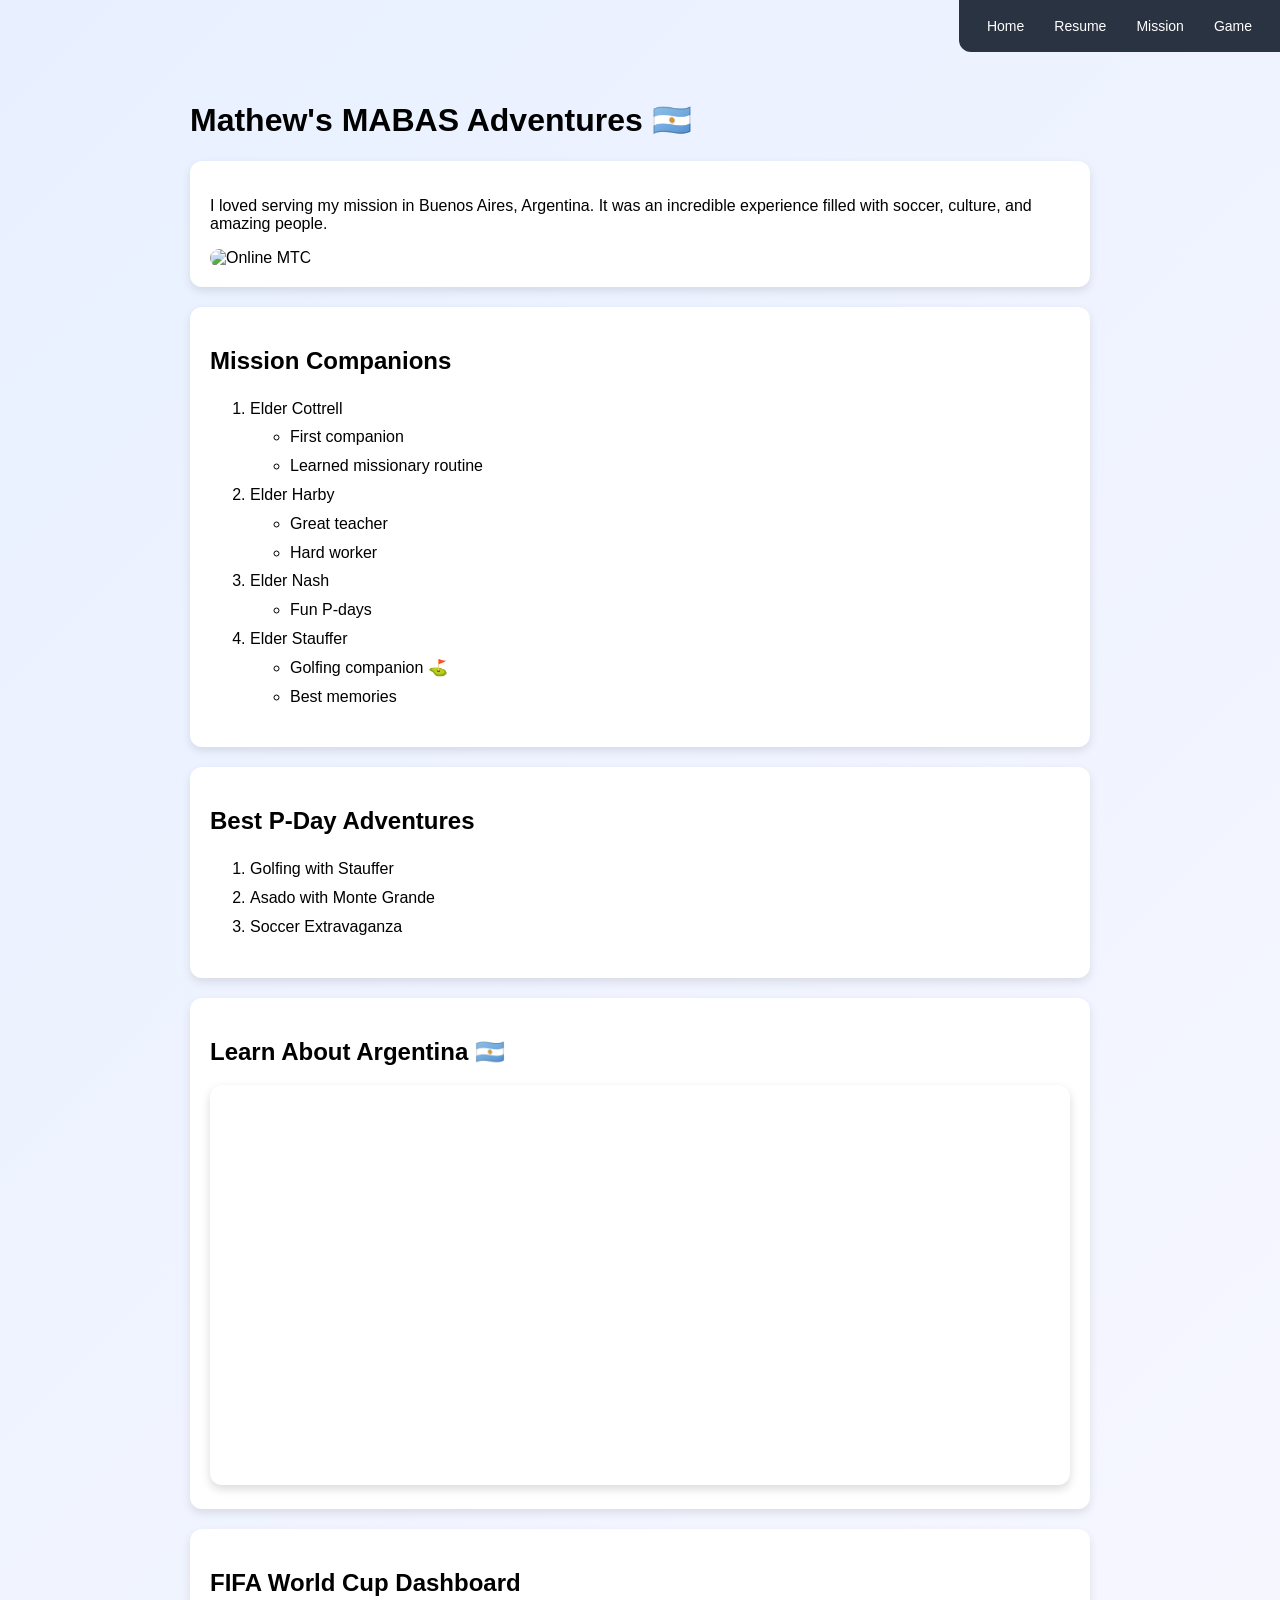
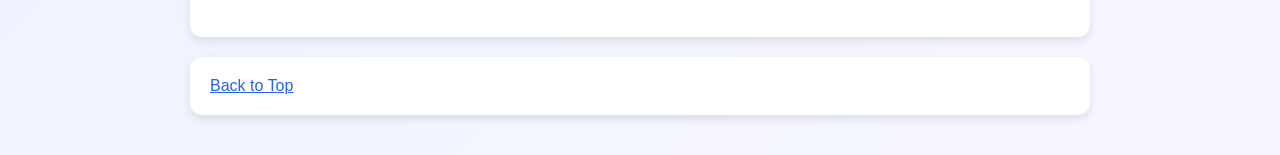
==== mabas.html @ 7aaaf994 "Add files via upload" ====
<!DOCTYPE html>
<html lang="en">
<head>
    <meta charset="UTF-8">
    <meta name="viewport" content="width=device-width, initial-scale=1.0">
    <title>MABAS Adventures</title>

    <link rel="stylesheet" href="css/mabasstyles.css">
</head>

<body>

<!-- TOP NAV (changed from nav → div) -->
<div class="topnav">
    <a href="index.html">Home</a>
    <a href="resume.html">Resume</a>
    <a href="mabas.html">Mission</a>
    <a href="game.html">Game</a>
</div>

<!-- MAIN CONTENT -->
<div class="container">

    <h1 id="top">Mathew's MABAS Adventures 🇦🇷</h1>

    <div class="card">
        <p>
            I loved serving my mission in Buenos Aires, Argentina. It was an incredible experience filled with soccer, culture, and amazing people.
        </p>

        <img src="assets/img/Online MTC.jpg" alt="Online MTC">
    </div>

    <!-- COMPANIONS -->
    <div class="card" id="companions">
        <h2>Mission Companions</h2>

        <ol>
            <li>
                Elder Cottrell
                <ul>
                    <li>First companion</li>
                    <li>Learned missionary routine</li>
                </ul>
            </li>

            <li>
                Elder Harby
                <ul>
                    <li>Great teacher</li>
                    <li>Hard worker</li>
                </ul>
            </li>

            <li>
                Elder Nash
                <ul>
                    <li>Fun P-days</li>
                </ul>
            </li>

            <li>
                Elder Stauffer
                <ul>
                    <li>Golfing companion ⛳</li>
                    <li>Best memories</li>
                </ul>
            </li>
        </ol>
    </div>

    <!-- ADVENTURES -->
    <div class="card" id="adventures">
        <h2>Best P-Day Adventures</h2>

        <ol>
            <li>Golfing with Stauffer</li>
            <li>Asado with Monte Grande</li>
            <li>Soccer Extravaganza</li>
        </ol>
    </div>

    <!-- VIDEO -->
    <div class="card" id="video">
        <h2>Learn About Argentina 🇦🇷</h2>

        <iframe 
            width="100%" 
            height="400"
            src="https://www.youtube.com/embed/Ht1wQJTpNAA"
            title="Argentina Video"
            frameborder="0"
            allow="accelerometer; autoplay; clipboard-write; encrypted-media; gyroscope; picture-in-picture"
            allowfullscreen>
        </iframe>
    </div>

    <!-- TABLEAU -->
    <div class="card" id="tableau">
        <h2>FIFA World Cup Dashboard</h2>

        <div class='tableauPlaceholder' id='viz1776378764910' style='position: relative'>
            <noscript>
                <a href='#'>
                    <img alt='FIFA World Cup Dashboard'
                    src='https://public.tableau.com/static/images/Pr/Practice_16320003086350/Dashboard1/1_rss.png'
                    style='border: none' />
                </a>
            </noscript>

            <object class='tableauViz' style='display:none;'>
                <param name='host_url' value='https%3A%2F%2Fpublic.tableau.com%2F' />
                <param name='embed_code_version' value='3' />
                <param name='site_root' value='' />
                <param name='name' value='Practice_16320003086350/Dashboard1' />
                <param name='tabs' value='no' />
                <param name='toolbar' value='yes' />
                <param name='static_image' value='https://public.tableau.com/static/images/Pr/Practice_16320003086350/Dashboard1/1.png' />
                <param name='animate_transition' value='yes' />
                <param name='display_static_image' value='yes' />
                <param name='display_spinner' value='yes' />
                <param name='display_overlay' value='yes' />
                <param name='display_count' value='yes' />
                <param name='language' value='en-US' />
            </object>
        </div>
    </div>

    <!-- BACK TO TOP (now styled consistently) -->
    <div class="card">
        <a href="#top">Back to Top</a>
    </div>

</div>

<!-- TABLEAU SCRIPT -->
<script type='text/javascript'>
    var divElement = document.getElementById('viz1776378764910');
    var vizElement = divElement.getElementsByTagName('object')[0];

    vizElement.style.width = '100%';
    vizElement.style.height = '650px';

    var scriptElement = document.createElement('script');
    scriptElement.src = 'https://public.tableau.com/javascripts/api/viz_v1.js';
    vizElement.parentNode.insertBefore(scriptElement, vizElement);
</script>

</body>
</html>
---- css/mabasstyles.css ----
body {
    margin: 0;
    font-family: Arial, sans-serif;
    color: black;
    background: linear-gradient(135deg, #e8f0ff, #f7f7ff);
    padding-top: 60px;
}

/* TOP NAV */
.topnav {
    position: fixed;
    top: 0;
    right: 0;
    display: flex;
    gap: 10px;
    padding: 12px 18px;
    background: rgba(31, 41, 55, 0.95);
    border-bottom-left-radius: 12px;
}

.topnav a {
    color: white;
    text-decoration: none;
    padding: 6px 10px;
    border-radius: 6px;
    font-size: 14px;
}

.topnav a:hover {
    background: #374151;
}

/* MAIN LAYOUT */
.container {
    max-width: 900px;
    margin: auto;
    padding: 20px;
}

/* CARD BLOCKS */
.card {
    background: white;
    padding: 20px;
    margin-bottom: 20px;
    border-radius: 12px;
    box-shadow: 0 4px 10px rgba(0,0,0,0.1);
}

/* IMAGE */
img {
    width: 100%;
    max-width: 400px;
    border-radius: 10px;
}

/* LISTS */
ul, ol {
    line-height: 1.8;
}

/* VIDEO + TABLEAU */
iframe {
    border-radius: 12px;
    box-shadow: 0 4px 10px rgba(0,0,0,0.15);
}

/* TABLEAU */
.tableauPlaceholder {
    margin-top: 10px;
}

.tableauViz {
    border-radius: 12px;
}

/* LINKS */
a {
    color: #2563eb;
}
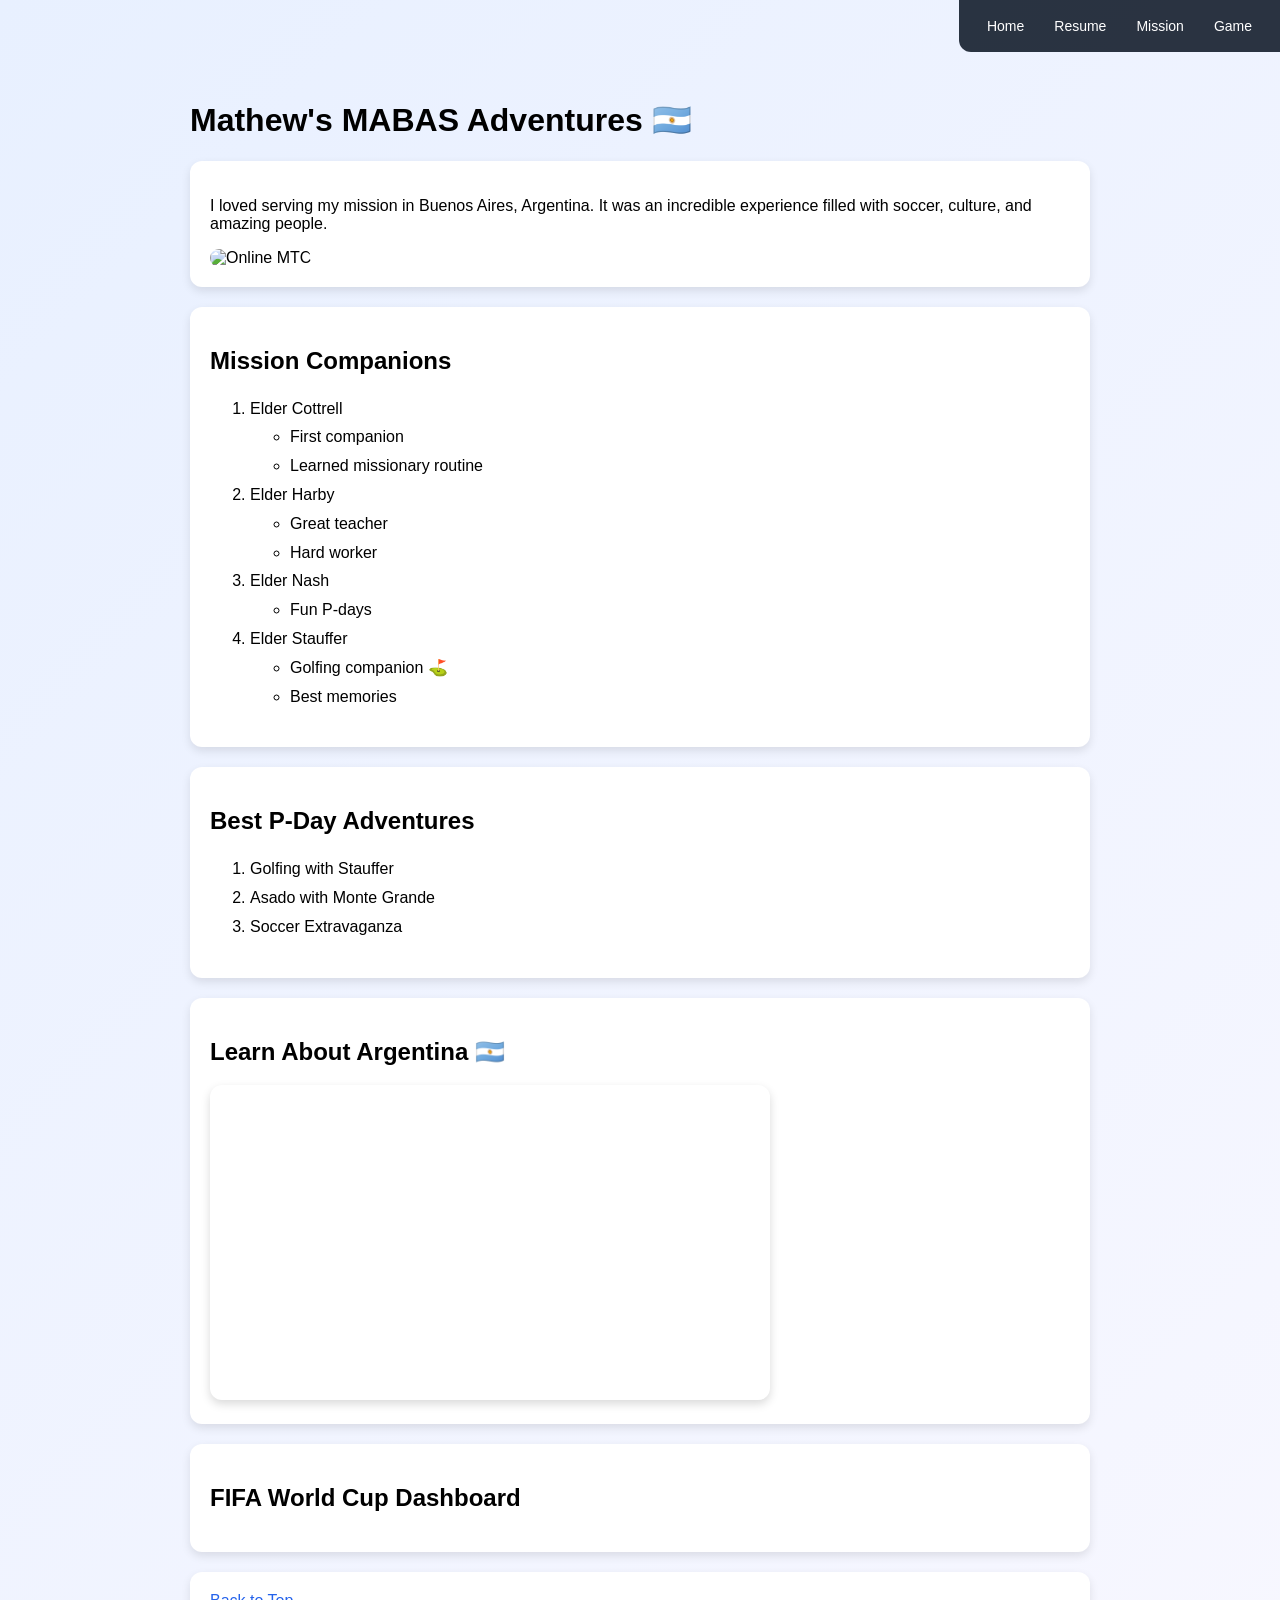
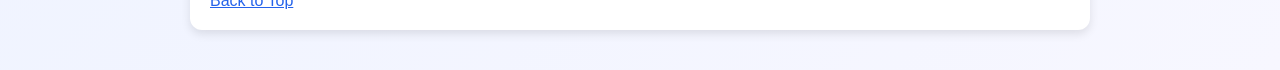
==== commit 9d428893: "Update mabas.html 4.1" ====
--- a/mabas.html
+++ b/mabas.html
@@ -84,15 +84,7 @@
     <div class="card" id="video">
         <h2>Learn About Argentina 🇦🇷</h2>
 
-        <iframe 
-            width="100%" 
-            height="400"
-            src="https://www.youtube.com/embed/Ht1wQJTpNAA"
-            title="Argentina Video"
-            frameborder="0"
-            allow="accelerometer; autoplay; clipboard-write; encrypted-media; gyroscope; picture-in-picture"
-            allowfullscreen>
-        </iframe>
+        <iframe width="560" height="315" src="https://www.youtube.com/embed/eB718ue_LF0?si=FkQV98aF6pknY3wY" title="YouTube video player" frameborder="0" allow="accelerometer; autoplay; clipboard-write; encrypted-media; gyroscope; picture-in-picture; web-share" referrerpolicy="strict-origin-when-cross-origin" allowfullscreen></iframe>
     </div>
 
     <!-- TABLEAU -->
@@ -147,4 +139,4 @@
 </script>
 
 </body>
-</html>+</html>
